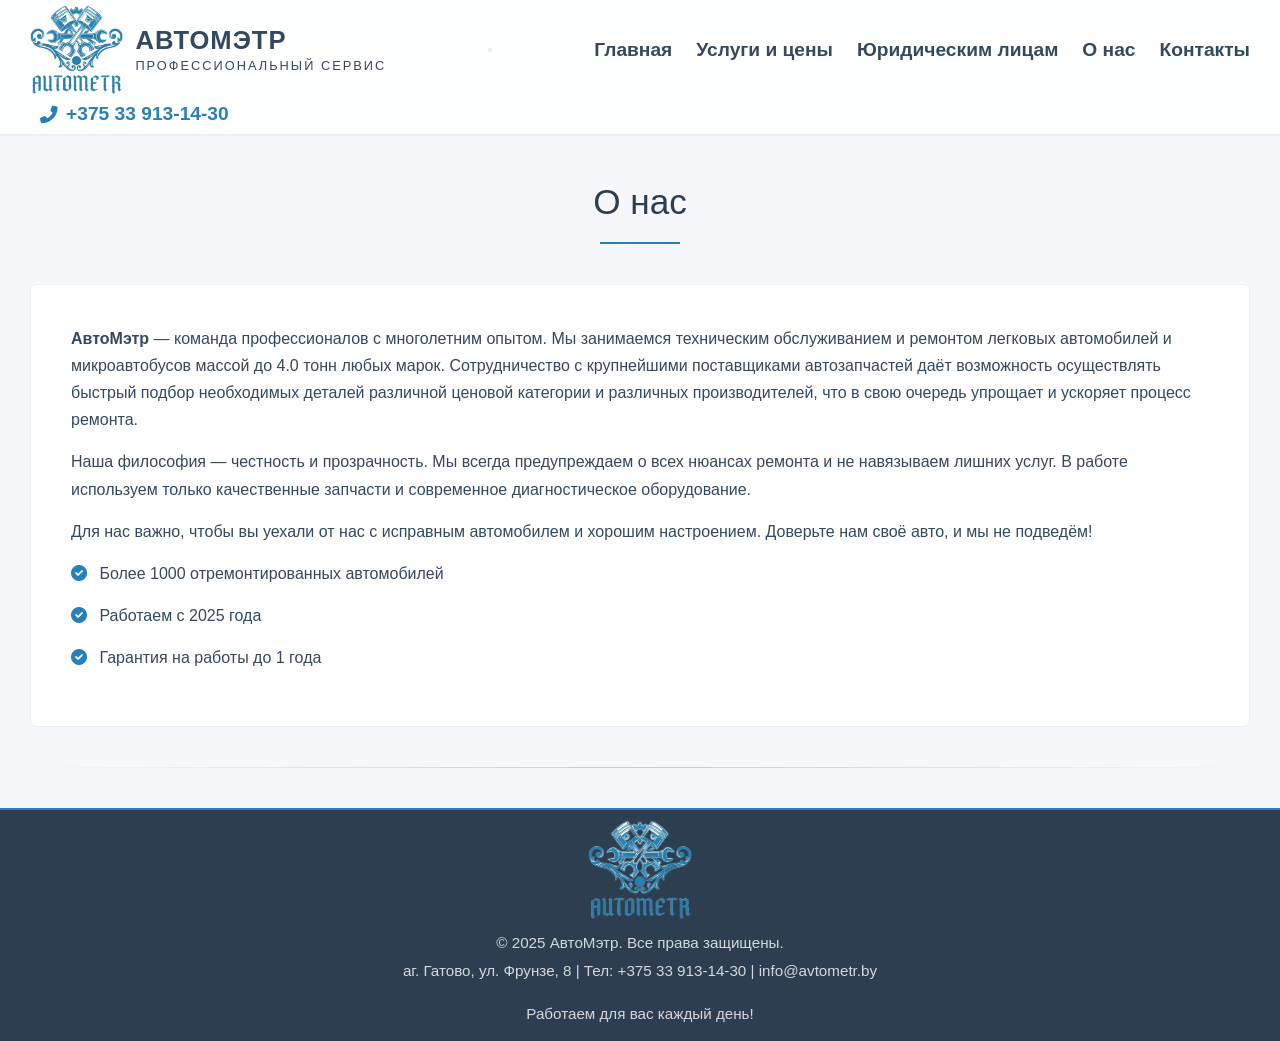
==== about.html @ b0c8fc92 "Update about.html" ====
<!DOCTYPE html>
<html lang="ru">
<head>
    <meta charset="UTF-8">
    <meta name="viewport" content="width=device-width, initial-scale=1.0">
    <title>АвтоМэтр - Автосервис в Гатово</title>
    <link rel="stylesheet" href="https://cdnjs.cloudflare.com/ajax/libs/font-awesome/6.0.0-beta3/css/all.min.css">
    <link rel="stylesheet" href="css/styles.css">
</head>
<body>
    
   <header>
    <div class="container">
        <div class="logo">
            <a href="index.html" class="logo-link"> 
                <img src="images/Logo.png" alt="Автокартель" class="logo-img">
            </a>
            <div class="logo-text">
                <div class="logo-main">АВТОМЭТР</div>
                <div class="logo-sub">ПРОФЕССИОНАЛЬНЫЙ СЕРВИС</div>
            </div>
        </div>

        <button class="burger-menu" aria-label="Открыть меню">
            <span></span>
            <span></span>
            <span></span>
        </button>

        <nav id="main-nav">
            <ul>
                <li><a href="index.html">Главная</a></li>      
                <li><a href="services.html">Услуги и цены</a></li> 
                <li><a href="legal_entities.html">Юридическим лицам</a></li>      
                <li><a href="about.html">О нас</a></li>         
                <li><a href="contact.html">Контакты</a></li>    
            </ul>
        </nav>

        <div class="header-phone">
            <a href="tel:+375339131430">
                <i class="fas fa-phone-alt"></i> +375 33 913-14-30
            </a>
        </div>

    </div>
</header>

    <section id="about">
        <div class="container">
            <h2 class="section-title">О нас</h2>
            <div class="about-section">
                <p><strong>АвтоМэтр</strong> — команда профессионалов с многолетним опытом. Мы занимаемся техническим обслуживанием и ремонтом легковых автомобилей и микроавтобусов массой до 4.0 тонн любых марок. Сотрудничество с крупнейшими поставщиками автозапчастей даёт возможность осуществлять быстрый подбор необходимых деталей различной ценовой категории и  различных производителей, что в свою очередь упрощает и ускоряет процесс ремонта.
                <p>Наша философия — честность и прозрачность. Мы всегда предупреждаем о всех нюансах ремонта и не навязываем лишних услуг. В работе используем только качественные запчасти и современное диагностическое оборудование.</p>
                <p>Для нас важно, чтобы вы уехали от нас с исправным автомобилем и хорошим настроением. Доверьте нам своё авто, и мы не подведём!</p>
                <p><i class="fas fa-check-circle"></i> Более 1000 отремонтированных автомобилей</p>
                <p><i class="fas fa-check-circle"></i> Работаем с 2025 года</p>
                <p><i class="fas fa-check-circle"></i> Гарантия на работы до 1 года</p>
            </div>
        </div>
    </section>

    <div class="container"><div class="section-divider"></div></div>

     <footer>
        <div class="container">
            <img src="images/Logo.png" alt="АвтоМэтр" class="footer-logo">
            <p>&copy; 2025 АвтоМэтр. Все права защищены.</p>
            <p>аг. Гатово, ул. Фрунзе, 8 | Тел: +375 33 913-14-30 |  info@avtometr.by</p>
            <p style="margin-top: 20px;">Работаем для вас каждый день!</p>
        </div>
    </footer>

<script src="js/scroll.js"></script>
</body>
</html>
---- css/styles.css ----
/* Общие сбросы и строгая типографика */
* {
    margin: 0;
    padding: 0;
    box-sizing: border-box;
    font-family: 'Segoe UI', Roboto, Helvetica, Arial, sans-serif;
}

body {
    background-color: #f5f7fa;
    color: #2c3e50;
    line-height: 1.5;
}

.container {
    max-width: 1400px;
    margin: 0 auto;
    padding: 0 30px;
}

/* Разделители секций */
.section-divider {
    width: 100%;
    height: 1px;
    background: linear-gradient(90deg, transparent, #ccc, transparent);
    margin: 40px 0;
}

/* Логотип в шапке — общий контейнер */
.logo {
    display: flex;
    align-items: center;
    gap: 12px;
}

.logo-link {
    flex-shrink: 0;
}

.logo-img {
    height: 90px;
    width: auto;
    display: block;
    transition: none;
}

.logo-text {
    display: flex;
    flex-direction: column;
    white-space: nowrap;
}

.logo-main {
    font-size: 1.6rem;
    font-weight: 700;
    letter-spacing: 1px;
    color: #34495e;
    line-height: 1.2;
}

.logo-sub {
    font-size: 0.8rem;
    font-weight: 400;
    letter-spacing: 2px;
    color: #34495e;
    text-transform: uppercase;
}

/* Логотип в подвале */
.footer-logo {
    height: 100px;
    width: auto;
    margin-bottom: 0px;
    opacity: 1;
    transition: opacity 0.2s;
}

.footer-logo:hover {
    opacity: 1;
}

/* Шапка */
header {
    background: rgba(255, 255, 255, 0.9);
    border-bottom: 2px solid #ecf0f1;
    padding: 5px 0;
    position: sticky;
    transition: none;        
    min-height: 80px;          
    top: 0;
    z-index: 100;
    box-sizing: border-box;
    backdrop-filter: blur(5px);
}

header .container {
    display: flex;
    justify-content: space-between;
    align-items: center;
    flex-wrap: wrap;
    gap: 5px;
}

nav ul {
    display: flex;
    flex-wrap: wrap;
    list-style: none;
    gap: 24px;
}

nav a {
    text-decoration: none;
    color: #34495e;
    font-weight: 600;
    font-size: 1.2rem;
    transition: color 0.2s;
    padding-bottom: 4px;
    border-bottom: 2px solid transparent;
}

nav a:hover {
    color: #2980b9;
    border-bottom-color: #2980b9;
}

.header-phone {
    margin-left: 10px;          
    white-space: nowrap;        
}

.header-phone a {
    text-decoration: none;
    color: #2980b9;
    font-weight: 600;
    font-size: 1.2rem;
    display: flex;
    align-items: center;
    gap: 8px;                  
    transition: color 0.2s;
}

.header-phone a:hover {
    color: #2980b9;            
}

.header-phone i {
    color: #2980b9;             
    font-size: 1.1rem;
}

/* Главный баннер */
.hero {
    background: linear-gradient(rgba(44, 62, 80, 0.9), rgba(44, 62, 80, 0.9)), url('https://images.unsplash.com/photo-1530046339160-ce3e530f7d2f?ixlib=rb-4.0.3&auto=format&fit=crop&w=1200&q=80') center/cover no-repeat;
    color: white;
    text-align: center;
    padding: 60px 20px;
    margin-bottom: 30px;
}

.hero h1 {
    font-size: 2.5rem;
    margin-bottom: 15px;
    font-weight: 500;
}

.hero p {
    font-size: 1.1rem;
    margin-bottom: 10px;
    opacity: 0.9;
    max-width: 1100px;      
    margin-left: auto;
    margin-right: auto;
    text-align: justify;  
}

.btn {
    display: inline-block;
    background: #2980b9;
    color: white;
    padding: 12px 36px;
    text-decoration: none;
    border-radius: 4px;
    font-weight: 600;
    border: none;
    cursor: pointer;
    transition: background 0.2s;
    box-shadow: 0 2px 5px rgba(0,0,0,0.1);
}

.btn:hover {
    background: #1f618d;
}

/* Заголовки секций */
.section-title {
    text-align: center;
    font-size: 2.2rem;
    margin: 40px 0 30px;
    color: #2c3e50;
    font-weight: 400;
    position: relative;
    padding-bottom: 15px;
}

.section-title::after {
    content: '';
    position: absolute;
    bottom: 0;
    left: 50%;
    transform: translateX(-50%);
    width: 80px;
    height: 2px;
    background: #2980b9;
}

/* Сетка услуг и преимуществ */
.services {
    display: grid;
    grid-template-columns: repeat(auto-fit, minmax(260px, 1fr));
    gap: 30px;
    margin: 50px 0;
}

.service-item {
    background: white;
    padding: 25px 20px;
    border: 1px solid #dedede;
    border-radius: 6px;
    text-align: center;
    transition: box-shadow 0.2s;
    display: flex;
    flex-direction: column;
    height: 100%;
}

.service-item i {
    font-size: 3.0rem;
    color: #2980b9;
    margin-bottom: 10px;
}

.service-item h3 {
    margin-bottom: 0px;
    color: #2c3e50;
    font-size: 1.0rem;
    font-weight: 600;
}

.service-item p {
    color: #7f8c8d;
    font-size: 0.95rem;
    margin-top: auto;
    text-align: center;
    margin: 0;
}

.price {
    font-size: 1.8rem;
    font-weight: 700;
    color: #2980b9;
    margin-top: auto;
    text-align: center;
}

.service-img {
    width: 100%;
    height: 160px;
    object-fit: cover;
    border-radius: 2px;
    margin-bottom: 10px;
    border: 1px solid #ecf0f1;
}

/* Отзывы */
.review-img {
    width: 100%;
    height: auto;
    max-height: 300px;
    object-fit: cover;
    border-radius: 4px;
    border: 1px solid #ecf0f1;
    margin-bottom: 15px;
    display: block;
}
.reviews-grid {
    display: grid;
    grid-template-columns: repeat(auto-fit, minmax(280px, 1fr));
    gap: 30px;
    margin: 40px 0;
}

.review-item {
    background: white;
    padding: 25px;
    border: 1px solid #ecf0f1;
    border-radius: 6px;
    position: relative;
}

.review-item p {
    color: #34495e;
    margin-bottom: 20px;
    font-style: italic;
}


/* О нас */
.about-section {
    background: white;
    border: 1px solid #ecf0f1;
    padding: 40px;
    border-radius: 6px;
    margin: 40px 0;
    line-height: 1.7;
}

.about-section p {
    margin-bottom: 15px;
    color: #34495e;
}

.about-section i {
    color: #2980b9;
    width: 24px;
}
/* Стили для страницы "Юридическим лицам" */
.legal-section {
    background: white;
    border: 1px solid #ecf0f1;
    padding: 40px;
    border-radius: 6px;
    margin: 40px 0;
    line-height: 1.7;
    color: #34495e;
}

.legal-section p,
.legal-section ul {
    margin-bottom: 1.2em;
}

.legal-section ul {
    padding-left: 25px;  
    margin-top: 0.3em;
}

.legal-section li {
    margin-bottom: 0.4em;
}

.legal-section p:last-child,
.legal-section ul:last-child {
    margin-bottom: 0;
}

.legal-section ul {
    list-style-type: none; 
}

.legal-section li {
    position: relative;
    padding-left: 25px; 
}

.legal-section li::before {
    content: "✔"; 
    color: #2980b9;
    font-weight: bold;
    position: absolute;
    left: 0;
}
/* Карта */
#map {
    width: 100%;
    height: 400px;
    border: 1px solid #ddd;
    border-radius: 6px;
    margin: 40px 0;
}

/* Контактная информация */
.contact-info {
    background: #2c3e50;
    color: white;
    padding: 20px;
    border-radius: 6px;
    text-align: center;
    margin: 20px 0;
}

.contact-info p {
    font-size: 1.1rem;
    margin: 12px 0;
}

.contact-info i {
    margin-right: 10px;
    color: #3498db;
}

.contact-info a {
    color: white;
    text-decoration: none;
    border-bottom: 1px dotted #3498db;
}

.contact-info a:hover {
    color: #3498db;
}
/* Сетка контактов */
.contact-grid {
    display: grid;
    grid-template-columns: repeat(auto-fit, minmax(240px, 1fr));
    gap: 30px;
    margin: 40px 0;
}

/* Карточка контакта */
.contact-item {
    background: white;
    border: 1px solid #ecf0f1;
    border-radius: 8px;
    padding: 25px 20px;
    text-align: center;
    transition: transform 0.2s, box-shadow 0.2s;
}

.contact-item:hover {
    transform: translateY(-5px);
    box-shadow: 0 10px 25px rgba(0,0,0,0.1);
}

/* Иконка */
.contact-item i {
    font-size: 2.5rem;
    color: #2980b9;
    margin-bottom: 15px;
}

/* Заголовок */
.contact-item h3 {
    font-size: 1.2rem;
    font-weight: 600;
    color: #2c3e50;
    margin-bottom: 10px;
}

/* Текст и ссылки */
.contact-item p {
    color: #34495e;
    line-height: 1.6;
    font-size: 1rem;
}

.contact-item a {
    color: #2980b9;
    text-decoration: none;
    font-weight: 500;
}

.contact-item a:hover {
    text-decoration: underline;
}

/* Форма записи */
.appointment-form {
    background: white;
    border: 1px solid #ecf0f1;
    padding: 20px;
    border-radius: 6px;
    max-width: 600px;
    margin: 20px auto;
}

.appointment-form h2 {
    text-align: center;
    margin-bottom: 30px;
    color: #2c3e50;
    font-weight: 400;
}

.form-group {
    margin-bottom: 20px;
}

.form-group input,
.form-group select,
.form-group textarea {
    width: 100%;
    padding: 12px;
    border: 1px solid #bdc3c7;
    border-radius: 4px;
    font-size: 1rem;
    transition: border-color 0.2s;
    background: #f9f9f9;
}

.form-group input:focus,
.form-group select:focus,
.form-group textarea:focus {
    outline: none;
    border-color: #2980b9;
    background: white;
}

footer {
    background: #2c3e50;
    color: white;
    text-align: center;
    padding: 10px 0;
    margin-top: 40px;
    border-top: 2px solid #2980b9;
}

footer p {
    opacity: 0.8;
    font-size: 0.95rem;
    margin: 5px 0;
}

/* ========== МОБИЛЬНАЯ АДАПТАЦИЯ ========== */

/* Планшеты и маленькие ноутбуки (до 768px) */
@media (max-width: 768px) {
    .container {
        padding: 0 20px;
    }

    nav ul {
        justify-content: center;
        gap: 15px;
        flex-wrap: wrap;
    }

    nav a {
        font-size: 1rem;
        padding-bottom: 2px;
    }

    .header-phone {
        margin-left: 0;
    }

    .header-phone a {
        font-size: 1rem;
        justify-content: center;
    }

    .hero {
        padding: 40px 15px;
    }

    .hero h1 {
        font-size: 2rem;
    }

    .hero p {
        font-size: 1rem;
        text-align: left;
        padding: 0 5px;
    }

    .btn {
        padding: 10px 24px;
        font-size: 0.9rem;
    }

    .section-title {
        font-size: 1.8rem;
        margin: 30px 0 25px;
    }

    .section-divider {
        margin: 30px 0;
    }

    .services,
    .reviews-grid,
    .contact-grid {
        grid-template-columns: 1fr 1fr;
        gap: 20px;
    }

    .service-item {
        padding: 20px 15px;
    }

    .service-img {
        height: 140px;
    }

    .price {
        font-size: 1.5rem;
    }

    .about-section,
    .legal-section {
        padding: 25px 20px;
        margin: 30px 0;
    }

    .contact-item {
        padding: 20px 15px;
    }

    .contact-item i {
        font-size: 2rem;
    }

    .appointment-form {
        padding: 20px 15px;
        max-width: 100%;
        margin: 20px auto;
    }

    .appointment-form h2 {
        font-size: 1.6rem;
        margin-bottom: 20px;
    }

    .form-group input,
    .form-group select,
    .form-group textarea {
        padding: 10px;
    }

    #map {
        height: 240px;
        margin: 0px;
    }

    footer {
        padding: 10px 0;
        margin: 0px;
    }

    footer p {
        font-size: 0.85rem;
    }

    .footer-logo {
        height: 70px;
    } 
    
    header .container {
        flex-direction: column;
        text-align: center;
        gap: 5px;
    }
}

/* Смартфоны (до 480px) */
@media (max-width: 480px) {
    .container {
        padding: 0 15px;
    }

    .hero h1 {
        font-size: 1.6rem;
    }

    .hero p {
        font-size: 0.9rem;
    }
    
    .section-title {
        font-size: 1.5rem;
        margin: 5px 0 5px;
    }

    .section-title::after {
        width: 60px;
    }

    nav ul {
        justify-content: center;
        gap: 10px;
        flex-wrap: wrap;
    }

    .logo {
        gap: 8px;
    }
    .logo-img {
        height: 50px;           
    }
    .logo-main {
        font-size: 1.2rem;     
    }
    .logo-sub {
        font-size: 0.6rem;
    }
    header .container {
        flex-wrap: nowrap;    
        gap: 10px;
    }
    nav a {
        font-size: 0.9rem;
    }

    .header-phone a {
        font-size: 1.1rem;
    }

    .services {
         grid-template-columns: 1fr 1fr;
         margin: 20px 0 10px;
         gap: 15px;
         flex-direction: row;
         width: 100%;
    }

    .service-item {
         padding: 15px 10px;
         flex-direction: column;
         height: 100%;
    }

    .service-item i {
        font-size: 1.5rem;
    }

    .service-item h3 {
        font-size: 1rem;
    }

    .service-item p,
    .review-item p {
        font-size: 0.9rem;
    }

    .price {
        font-size: 1.3rem;
    }

    .about-section,
    .legal-section {
        padding: 20px 15px;
        font-size: 0.95rem;
    }

    .contact-item {
        padding: 15px;
    }

    .contact-item h3 {
        font-size: 1rem;
    }

    .contact-item p {
        font-size: 0.9rem;
    }

    .btn {
        padding: 8px 20px;
        font-size: 0.85rem;
    }

    .footer-logo {
        height: 60px;
    }

    .reviews-grid {
        grid-template-columns: 1fr 1fr;
        gap: 10px;
        margin: 15px 0;
        padding: 1px;
    }

    .review-item {
        padding: 0px;
        margin: 0px;
    }
    
    .review-img {
        padding: 0px;
        margin: 0px ;
    }

    


}
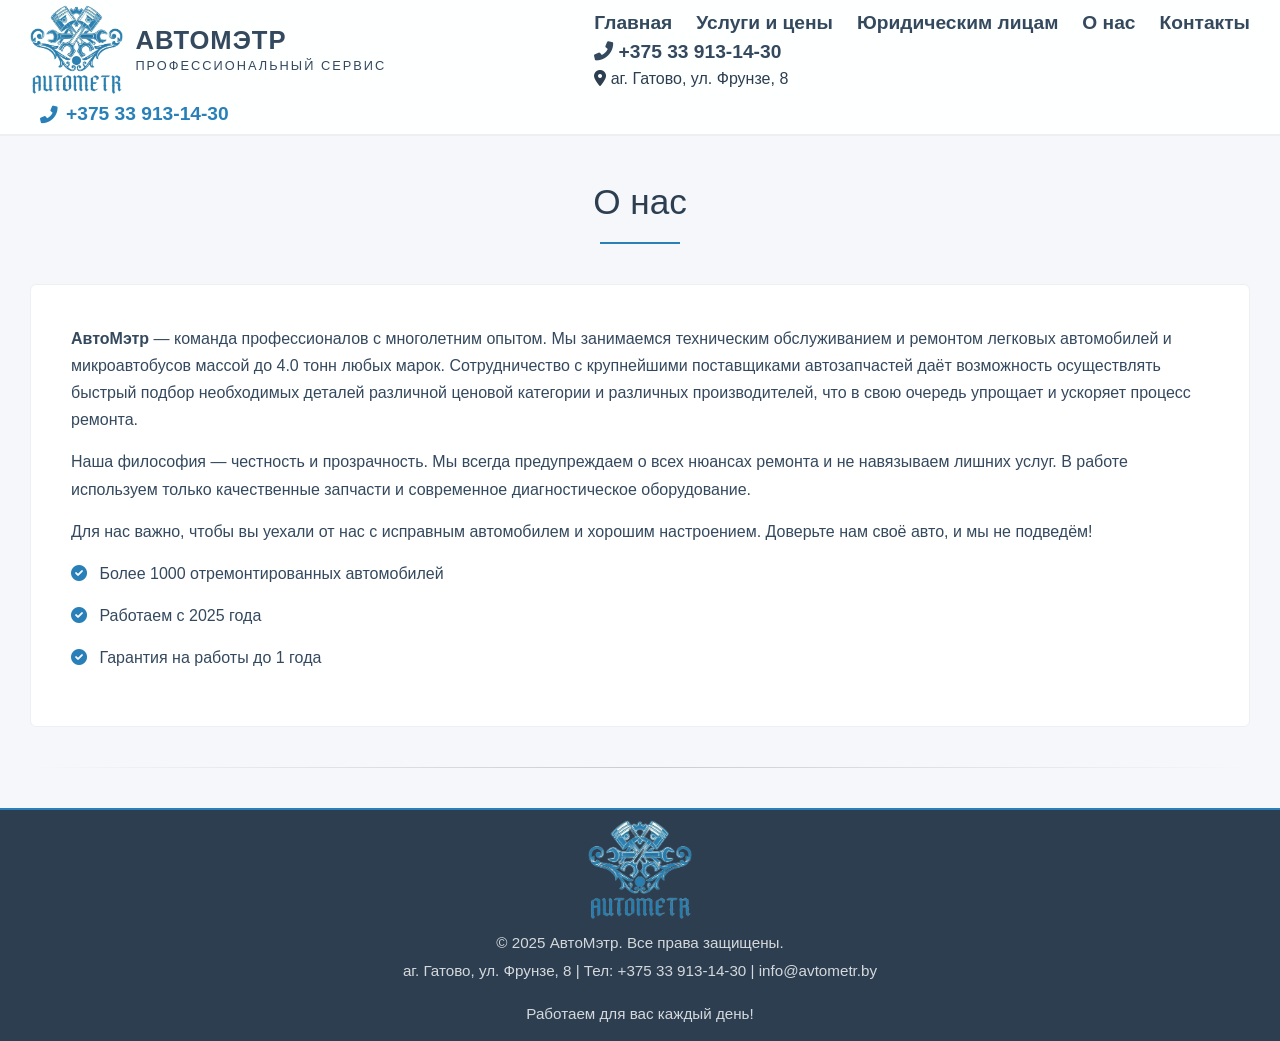
==== commit e790bfe4: "Update about.html" ====
--- a/about.html
+++ b/about.html
@@ -35,6 +35,15 @@
                 <li><a href="about.html">О нас</a></li>         
                 <li><a href="contact.html">Контакты</a></li>    
             </ul>
+            <!-- Контакты, показываемые только в бургер-меню на мобильных -->
+            <div class="mobile-contacts">
+                <a href="tel:+375339131430" class="mobile-phone">
+                    <i class="fas fa-phone-alt"></i> +375 33 913-14-30
+                </a>
+                <div class="mobile-address">
+                    <i class="fas fa-map-marker-alt"></i> аг. Гатово, ул. Фрунзе, 8
+                </div>
+            </div>
         </nav>
 
         <div class="header-phone">
@@ -72,5 +81,6 @@
     </footer>
 
 <script src="js/scroll.js"></script>
+    <script src="js/main.js"></script>
 </body>
 </html>
--- a/css/styles.css
+++ b/css/styles.css
@@ -148,6 +148,41 @@
     font-size: 1.1rem;
 }
 
+.burger-menu {
+    display: none;
+    flex-direction: column;
+    justify-content: center;
+    align-items: center;
+    width: 40px;
+    height: 40px;
+    background: transparent;
+    border: none;
+    cursor: pointer;
+    padding: 5px;
+    z-index: 110;
+}
+
+.burger-menu span {
+    display: block;
+    width: 25px;
+    height: 3px;
+    margin: 3px 0;
+    background: #34495e;
+    border-radius: 2px;
+    transition: 0.3s;
+}
+
+/* Анимация бургера в крестик при открытии */
+.burger-menu.active span:nth-child(1) {
+    transform: rotate(45deg) translate(5px, 5px);
+}
+.burger-menu.active span:nth-child(2) {
+    opacity: 0;
+}
+.burger-menu.active span:nth-child(3) {
+    transform: rotate(-45deg) translate(7px, -7px);
+}
+
 /* Главный баннер */
 .hero {
     background: linear-gradient(rgba(44, 62, 80, 0.9), rgba(44, 62, 80, 0.9)), url('https://images.unsplash.com/photo-1530046339160-ce3e530f7d2f?ixlib=rb-4.0.3&auto=format&fit=crop&w=1200&q=80') center/cover no-repeat;
@@ -545,6 +580,48 @@
         font-size: 1rem;
         justify-content: center;
     }
+    .burger-menu {
+        display: flex;  
+        order: 1;
+    }
+     /* Скрываем обычную навигацию */
+    nav#main-nav {
+        display: none;
+        position: absolute;
+        top: 80px;                        
+        left: 0;
+        width: 100%;
+        background: rgba(255, 255, 255, 0.98);
+        box-shadow: 0 4px 10px rgba(0,0,0,0.1);
+        padding: 20px 0;
+    }
+
+    nav#main-nav.active {
+        display: block;
+    }
+
+    nav#main-nav ul {
+        flex-direction: column;
+        align-items: center;
+        gap: 15px;
+    }
+
+    nav#main-nav ul li {
+        width: 100%;
+        text-align: center;
+    }
+
+    nav#main-nav ul li a {
+        display: block;
+        padding: 12px 0;
+        font-size: 1.2rem;
+        border-bottom: none;
+    }
+
+    /* Опционально: переместить телефон в меню или оставить в шапке */
+    .header-phone {
+        display: none;              /* или оставить, но скрыть в меню */
+    }
 
     .hero {
         padding: 40px 15px;
@@ -643,16 +720,16 @@
     } 
     
     header .container {
-        flex-direction: column;
-        text-align: center;
-        gap: 5px;
+        justify-content: space-between;   
+        flex-wrap: nowrap;
+        padding: 0 10px;
     }
 }
 
 /* Смартфоны (до 480px) */
 @media (max-width: 480px) {
     .container {
-        padding: 0 15px;
+        padding: 0 10px;
     }
 
     .hero h1 {
@@ -692,14 +769,17 @@
     }
     header .container {
         flex-wrap: nowrap;    
-        gap: 10px;
+        gap: 5px;
     }
     nav a {
-        font-size: 0.9rem;
+        font-size: 0.8rem;
     }
 
     .header-phone a {
-        font-size: 1.1rem;
+        font-size: 1rem;
+    }
+    .header-phone i {
+        font-size: 1rem;
     }
 
     .services {
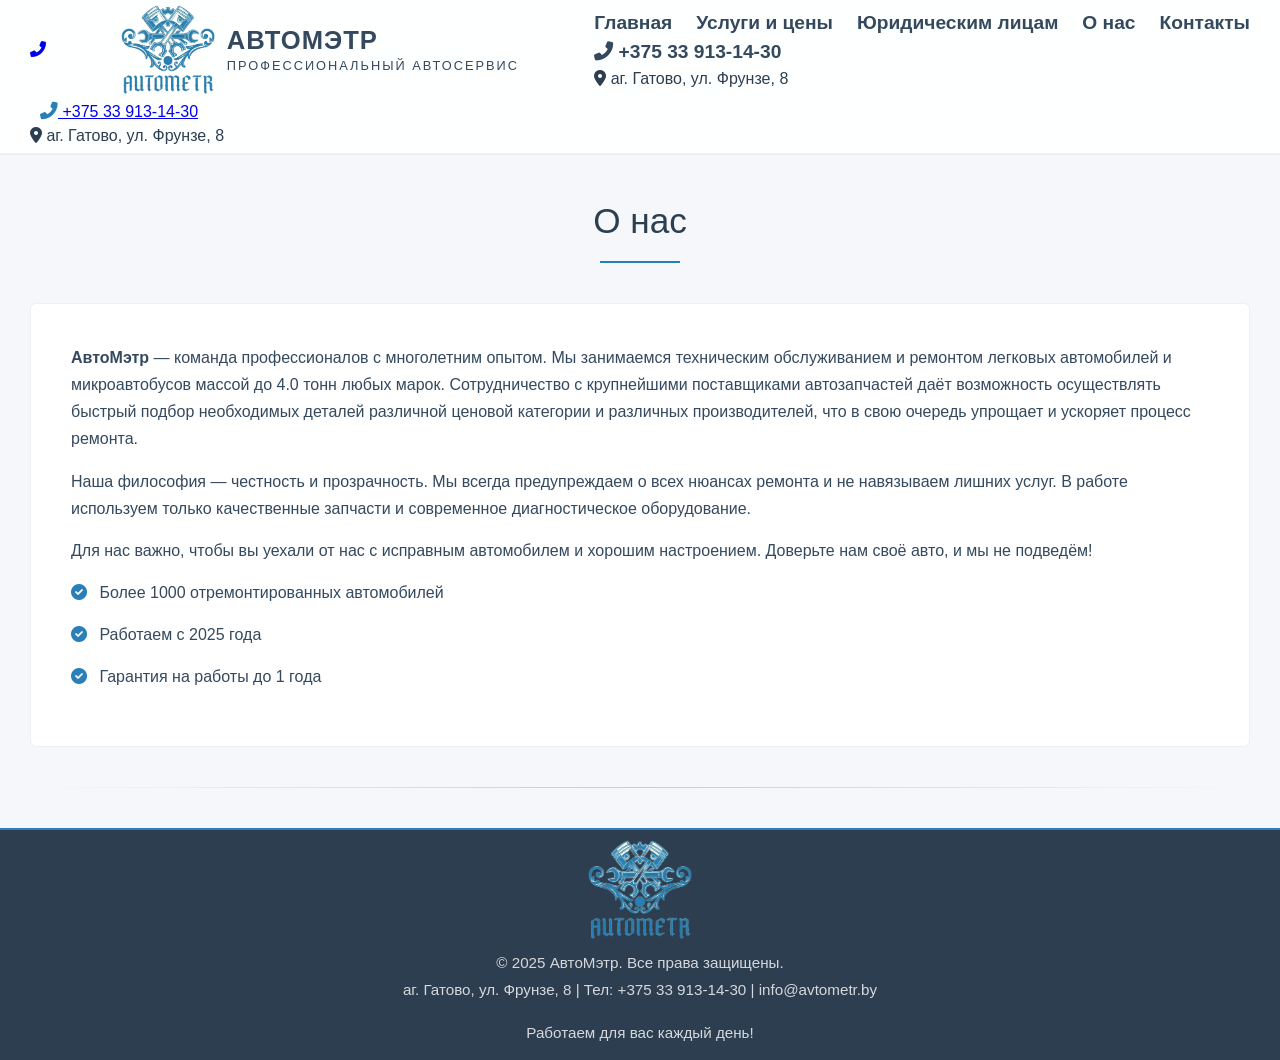
==== commit cacf5726: "Update about.html" ====
--- a/about.html
+++ b/about.html
@@ -9,33 +9,40 @@
 </head>
 <body>
     
-   <header>
+  <header>
     <div class="container">
+        <!-- Иконка телефона для мобильных (скрыта на десктопе) -->
+        <a href="tel:+375339131430" class="mobile-phone-icon" aria-label="Позвонить">
+            <i class="fas fa-phone-alt"></i>
+        </a>
+
+        <!-- Логотип -->
         <div class="logo">
-            <a href="index.html" class="logo-link"> 
-                <img src="images/Logo.png" alt="Автокартель" class="logo-img">
+            <a href="index.html" class="logo-link">
+                <img src="images/Logo.png" alt="АвтоМэтр" class="logo-img">
             </a>
             <div class="logo-text">
                 <div class="logo-main">АВТОМЭТР</div>
-                <div class="logo-sub">ПРОФЕССИОНАЛЬНЫЙ СЕРВИС</div>
+                <div class="logo-sub">ПРОФЕССИОНАЛЬНЫЙ АВТОСЕРВИС</div>
             </div>
         </div>
 
+        <!-- Кнопка бургер-меню (видна только на мобильных) -->
         <button class="burger-menu" aria-label="Открыть меню">
             <span></span>
             <span></span>
             <span></span>
         </button>
 
+        <!-- Навигация и контакты для мобильных внутри бургера -->
         <nav id="main-nav">
             <ul>
-                <li><a href="index.html">Главная</a></li>      
-                <li><a href="services.html">Услуги и цены</a></li> 
-                <li><a href="legal_entities.html">Юридическим лицам</a></li>      
-                <li><a href="about.html">О нас</a></li>         
-                <li><a href="contact.html">Контакты</a></li>    
+                <li><a href="index.html">Главная</a></li>
+                <li><a href="services.html">Услуги и цены</a></li>
+                <li><a href="legal_entities.html">Юридическим лицам</a></li>
+                <li><a href="about.html">О нас</a></li>
+                <li><a href="contact.html">Контакты</a></li>
             </ul>
-            <!-- Контакты, показываемые только в бургер-меню на мобильных -->
             <div class="mobile-contacts">
                 <a href="tel:+375339131430" class="mobile-phone">
                     <i class="fas fa-phone-alt"></i> +375 33 913-14-30
@@ -46,12 +53,15 @@
             </div>
         </nav>
 
-        <div class="header-phone">
-            <a href="tel:+375339131430">
+        <!-- Контакты для десктопа (скрыты на мобильных) -->
+        <div class="header-contacts">
+            <a href="tel:+375339131430" class="header-phone">
                 <i class="fas fa-phone-alt"></i> +375 33 913-14-30
             </a>
+            <div class="header-address">
+                <i class="fas fa-map-marker-alt"></i> аг. Гатово, ул. Фрунзе, 8
+            </div>
         </div>
-
     </div>
 </header>
 
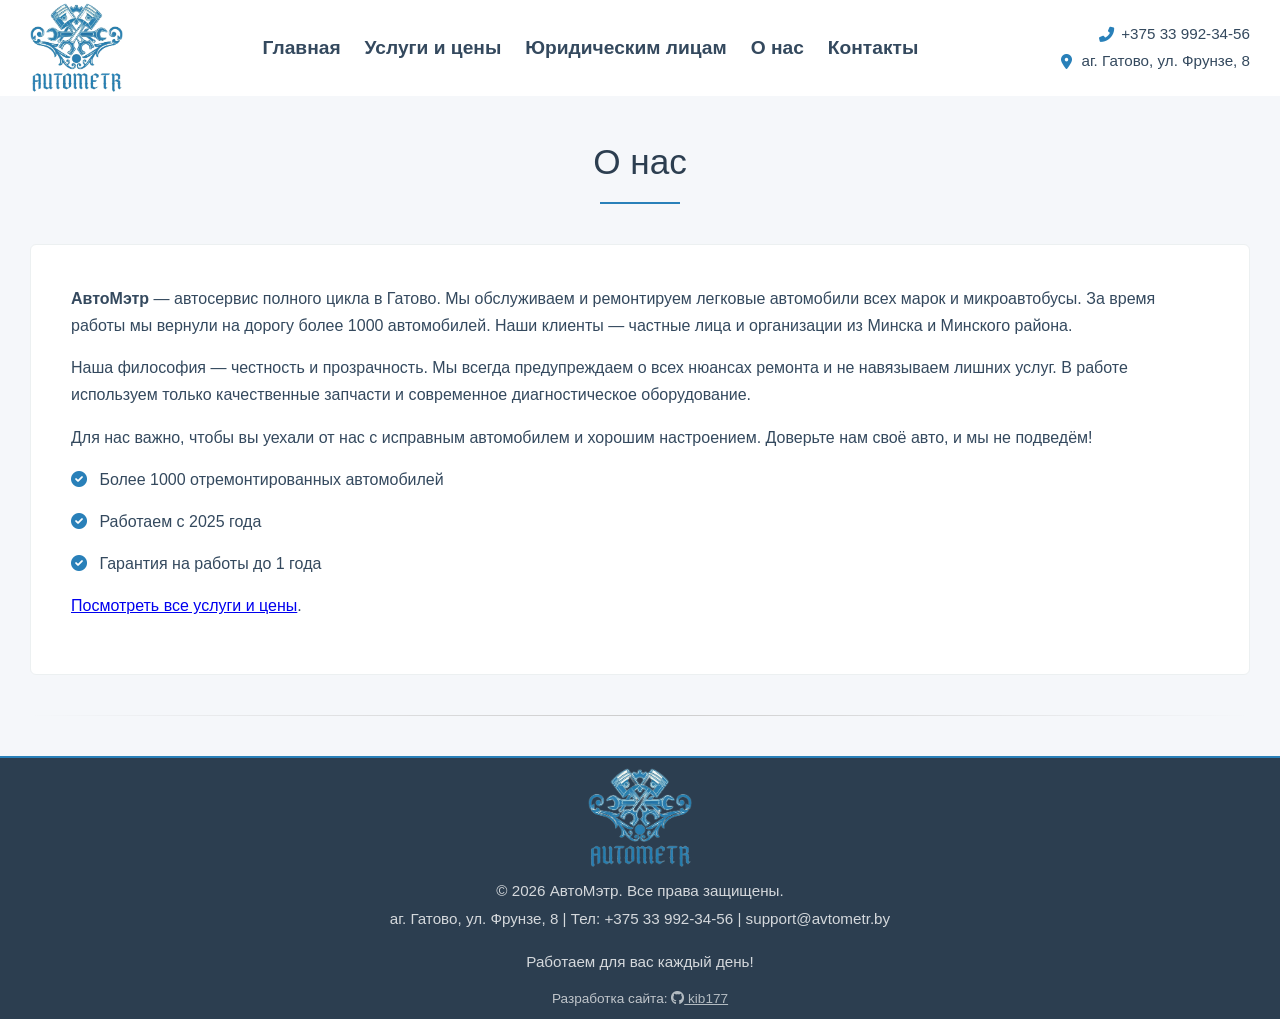
==== commit a57d4d2f: "Add files via upload" ====
--- a/about.html
+++ b/about.html
@@ -3,16 +3,43 @@
 <head>
     <meta charset="UTF-8">
     <meta name="viewport" content="width=device-width, initial-scale=1.0">
-    <title>АвтоМэтр - Автосервис в Гатово</title>
+    <title>О нас — автосервис АвтоМэтр в Гатово: опыт, гарантии, команда</title>
+<meta name="description" content="Автосервис АвтоМэтр работает с 2025 года. Профессиональный ремонт авто, гарантия до 1 года, современное оборудование. Узнайте больше о нашем СТО в Гатово, Минске, Минском районе.">
     <link rel="stylesheet" href="https://cdnjs.cloudflare.com/ajax/libs/font-awesome/6.0.0-beta3/css/all.min.css">
     <link rel="stylesheet" href="css/styles.css">
+    <link rel="icon" type="image/png" sizes="32x32" href="/favicon-32x32.png">
+<link rel="icon" type="image/png" sizes="16x16" href="/favicon-16x16.png">
+<link rel="apple-touch-icon" sizes="180x180" href="/apple-touch-icon.png">
+<script type="application/ld+json">
+{
+  "@context": "https://schema.org",
+  "@type": "AutoRepair",
+  "name": "АвтоМэтр",
+  "url": "https://avtometr.by",
+  "logo": "https://avtometr.by/images/Logo.png",
+  "address": {
+    "@type": "PostalAddress",
+    "streetAddress": "ул. Фрунзе, 8",
+    "addressLocality": "Гатово",
+    "addressCountry": "BY"
+  },
+  "telephone": "+375339923456"
+}
+</script>
+<meta property="og:image" content="https://avtometr.by/images/og-image.jpg">
+<meta property="og:image:width" content="1200">
+<meta property="og:image:height" content="630">
+<meta property="og:title" content="Автосервис АвтоМэтр в Гатово">
+<meta property="og:description" content="Профессиональный ремонт и обслуживание авто. Гарантия, низкие цены.">
+<meta property="og:url" content="https://avtometr.by/">
+<meta property="og:type" content="website">
 </head>
 <body>
     
   <header>
     <div class="container">
         <!-- Иконка телефона для мобильных (скрыта на десктопе) -->
-        <a href="tel:+375339131430" class="mobile-phone-icon" aria-label="Позвонить">
+        <a href="tel:+375339923456" class="mobile-phone-icon" aria-label="Позвонить">
             <i class="fas fa-phone-alt"></i>
         </a>
 
@@ -21,10 +48,6 @@
             <a href="index.html" class="logo-link">
                 <img src="images/Logo.png" alt="АвтоМэтр" class="logo-img">
             </a>
-            <div class="logo-text">
-                <div class="logo-main">АВТОМЭТР</div>
-                <div class="logo-sub">ПРОФЕССИОНАЛЬНЫЙ АВТОСЕРВИС</div>
-            </div>
         </div>
 
         <!-- Кнопка бургер-меню (видна только на мобильных) -->
@@ -44,8 +67,8 @@
                 <li><a href="contact.html">Контакты</a></li>
             </ul>
             <div class="mobile-contacts">
-                <a href="tel:+375339131430" class="mobile-phone">
-                    <i class="fas fa-phone-alt"></i> +375 33 913-14-30
+                <a href="tel:+375339923456" class="mobile-phone">
+                    <i class="fas fa-phone-alt"></i> +375 33 992-34-56
                 </a>
                 <div class="mobile-address">
                     <i class="fas fa-map-marker-alt"></i> аг. Гатово, ул. Фрунзе, 8
@@ -55,8 +78,8 @@
 
         <!-- Контакты для десктопа (скрыты на мобильных) -->
         <div class="header-contacts">
-            <a href="tel:+375339131430" class="header-phone">
-                <i class="fas fa-phone-alt"></i> +375 33 913-14-30
+            <a href="tel:++375339923456" class="header-phone">
+                <i class="fas fa-phone-alt"></i> +375 33 992-34-56
             </a>
             <div class="header-address">
                 <i class="fas fa-map-marker-alt"></i> аг. Гатово, ул. Фрунзе, 8
@@ -69,12 +92,13 @@
         <div class="container">
             <h2 class="section-title">О нас</h2>
             <div class="about-section">
-                <p><strong>АвтоМэтр</strong> — команда профессионалов с многолетним опытом. Мы занимаемся техническим обслуживанием и ремонтом легковых автомобилей и микроавтобусов массой до 4.0 тонн любых марок. Сотрудничество с крупнейшими поставщиками автозапчастей даёт возможность осуществлять быстрый подбор необходимых деталей различной ценовой категории и  различных производителей, что в свою очередь упрощает и ускоряет процесс ремонта.
+                <p><strong>АвтоМэтр</strong> — автосервис полного цикла в Гатово. Мы обслуживаем и ремонтируем легковые автомобили всех марок и микроавтобусы. За время работы мы вернули на дорогу более 1000 автомобилей. Наши клиенты — частные лица и организации из Минска и Минского района.</p>
                 <p>Наша философия — честность и прозрачность. Мы всегда предупреждаем о всех нюансах ремонта и не навязываем лишних услуг. В работе используем только качественные запчасти и современное диагностическое оборудование.</p>
                 <p>Для нас важно, чтобы вы уехали от нас с исправным автомобилем и хорошим настроением. Доверьте нам своё авто, и мы не подведём!</p>
                 <p><i class="fas fa-check-circle"></i> Более 1000 отремонтированных автомобилей</p>
                 <p><i class="fas fa-check-circle"></i> Работаем с 2025 года</p>
                 <p><i class="fas fa-check-circle"></i> Гарантия на работы до 1 года</p>
+                <p><a href="services.html">Посмотреть все услуги и цены</a>.</p>
             </div>
         </div>
     </section>
@@ -84,13 +108,29 @@
      <footer>
         <div class="container">
             <img src="images/Logo.png" alt="АвтоМэтр" class="footer-logo">
-            <p>&copy; 2025 АвтоМэтр. Все права защищены.</p>
-            <p>аг. Гатово, ул. Фрунзе, 8 | Тел: +375 33 913-14-30 |  info@avtometr.by</p>
+            <p>&copy; 2026 АвтоМэтр. Все права защищены.</p>
+            <p>аг. Гатово, ул. Фрунзе, 8 | Тел: +375 33 992-34-56 |  support@avtometr.by</p>
             <p style="margin-top: 20px;">Работаем для вас каждый день!</p>
+            <div style="margin-top: 15px; font-size: 0.85rem; opacity: 0.7;">
+            Разработка сайта: 
+            <a href="https://github.com/kib177" target="_blank" rel="noopener noreferrer" style="color: #ecf0f1; text-decoration: underline;">
+                <i class="fab fa-github"></i> kib177
+            </a>
+        </div>
         </div>
     </footer>
 
-<script src="js/scroll.js"></script>
+<!-- Баннер cookie 
+<div id="cookie-banner" class="cookie-banner">
+    <div class="cookie-banner__text">
+        🍪 Мы используем cookie-файлы для работы карты и удобства. Продолжая пользоваться сайтом, вы соглашаетесь с этим.
+        <a href="/policy.html" class="cookie-banner__link">Подробнее</a>
+    </div>
+    <button id="cookie-accept" class="cookie-banner__btn">Принять</button>
+</div>-->
+    <script src="js/scroll.js"></script>
     <script src="js/main.js"></script>
+    <script src="js/cookie-banner.js"></script>
+    
 </body>
 </html>
--- a/css/styles.css
+++ b/css/styles.css
@@ -31,40 +31,13 @@
     display: flex;
     align-items: center;
     gap: 12px;
-}
-
-.logo-link {
     flex-shrink: 0;
 }
-
-.logo-img {
-    height: 90px;
-    width: auto;
-    display: block;
-    transition: none;
-}
-
-.logo-text {
-    display: flex;
-    flex-direction: column;
-    white-space: nowrap;
-}
-
-.logo-main {
-    font-size: 1.6rem;
-    font-weight: 700;
-    letter-spacing: 1px;
-    color: #34495e;
-    line-height: 1.2;
-}
-
-.logo-sub {
-    font-size: 0.8rem;
-    font-weight: 400;
-    letter-spacing: 2px;
-    color: #34495e;
-    text-transform: uppercase;
-}
+.logo-link { line-height: 0; }
+.logo-img { height: 90px; width: auto; display: block; }
+.logo-text { display: flex; flex-direction: column; white-space: nowrap; }
+.logo-main { font-size: 1.6rem; font-weight: 700; letter-spacing: 1px; color: #34495e; line-height: 1.2; }
+.logo-sub { font-size: 0.8rem; font-weight: 400; letter-spacing: 2px; color: #34495e; text-transform: uppercase; }
 
 /* Логотип в подвале */
 .footer-logo {
@@ -81,24 +54,23 @@
 
 /* Шапка */
 header {
-    background: rgba(255, 255, 255, 0.9);
-    border-bottom: 2px solid #ecf0f1;
-    padding: 5px 0;
     position: sticky;
-    transition: none;        
-    min-height: 80px;          
     top: 0;
     z-index: 100;
+    background: rgba(255, 255, 255, 0.95);
+    min-height: 80px;
+    padding: 3px 0;
     box-sizing: border-box;
-    backdrop-filter: blur(5px);
+    transition: none;
 }
 
 header .container {
     display: flex;
     justify-content: space-between;
     align-items: center;
-    flex-wrap: wrap;
-    gap: 5px;
+    flex-wrap: nowrap;
+    gap: 20px;
+    position: relative;
 }
 
 nav ul {
@@ -107,7 +79,6 @@
     list-style: none;
     gap: 24px;
 }
-
 nav a {
     text-decoration: none;
     color: #34495e;
@@ -117,35 +88,35 @@
     padding-bottom: 4px;
     border-bottom: 2px solid transparent;
 }
-
 nav a:hover {
     color: #2980b9;
     border-bottom-color: #2980b9;
 }
 
-.header-phone {
-    margin-left: 10px;          
-    white-space: nowrap;        
-}
-
-.header-phone a {
+.header-contacts {
+    display: flex;
+    flex-direction: column;
+    align-items: flex-end;
+    gap: 4px;
+    flex-shrink: 0;
+}
+.header-phone, .header-address {
     text-decoration: none;
-    color: #2980b9;
-    font-weight: 600;
-    font-size: 1.2rem;
+    color: #34495e;
+    font-size: 0.95rem;
     display: flex;
     align-items: center;
-    gap: 8px;                  
-    transition: color 0.2s;
-}
-
-.header-phone a:hover {
-    color: #2980b9;            
-}
-
-.header-phone i {
-    color: #2980b9;             
-    font-size: 1.1rem;
+    gap: 6px;
+    white-space: nowrap;
+}
+.header-phone i, .header-address i { color: #2980b9; width: 18px; text-align: center; }
+.header-phone:hover { color: #2980b9; }
+
+.mobile-phone-icon {
+    display: none;
+    font-size: 1.5rem;
+    color: #2980b9;
+    line-height: 0;
 }
 
 .burger-menu {
@@ -161,7 +132,6 @@
     padding: 5px;
     z-index: 110;
 }
-
 .burger-menu span {
     display: block;
     width: 25px;
@@ -171,18 +141,14 @@
     border-radius: 2px;
     transition: 0.3s;
 }
-
-/* Анимация бургера в крестик при открытии */
-.burger-menu.active span:nth-child(1) {
-    transform: rotate(45deg) translate(5px, 5px);
-}
-.burger-menu.active span:nth-child(2) {
-    opacity: 0;
-}
-.burger-menu.active span:nth-child(3) {
-    transform: rotate(-45deg) translate(7px, -7px);
-}
-
+.burger-menu.active span:nth-child(1) { transform: rotate(45deg) translate(5px, 5px); }
+.burger-menu.active span:nth-child(2) { opacity: 0; }
+.burger-menu.active span:nth-child(3) { transform: rotate(-45deg) translate(7px, -7px); }
+
+/* ---------- Мобильные контакты внутри бургера (скрыты по умолчанию) ---------- */
+.mobile-contacts {
+    display: none;
+}
 /* Главный баннер */
 .hero {
     background: linear-gradient(rgba(44, 62, 80, 0.9), rgba(44, 62, 80, 0.9)), url('https://images.unsplash.com/photo-1530046339160-ce3e530f7d2f?ixlib=rb-4.0.3&auto=format&fit=crop&w=1200&q=80') center/cover no-repeat;
@@ -561,6 +527,118 @@
         padding: 0 20px;
     }
 
+    header .container {
+        justify-content: center;   
+        min-height: 70px;
+    }
+
+    .header-contacts {
+        display: none;
+    }
+    
+    .mobile-phone-icon {
+        display: block;
+        position: absolute;
+        left: 20px;
+        top: 50%;
+        transform: translateY(-50%);
+        z-index: 120;
+    }
+
+    /* Логотип – без выхода за края */
+    .logo {
+        display: flex;
+        align-items: center;
+        gap: 8px;   
+        max-width: 100%;           
+        box-sizing: border-box;
+        padding: 0 40px;           
+    }
+
+    .logo-img {
+        height: 70px;
+        flex-shrink: 0;
+    }
+
+    .logo-main {
+        font-size: 1.2rem;
+    }
+
+    .logo-sub {
+        font-size: 0.65rem;
+    }
+
+    /* Бургер – абсолютно справа, не мешает */
+    .burger-menu {
+        display: flex;
+        position: absolute;
+        right: 20px;
+        top: 50%;
+        transform: translateY(-50%);
+    }
+
+
+    /* Телефон – под логотипом, по центру */
+    .header-phone {
+        width: 100%;
+        text-align: center;
+        margin: 0;
+        padding: 0 40px;           /* отступы, чтобы не прилипал к бургеру */
+        box-sizing: border-box;
+    }
+
+    .header-phone a {
+        font-size: 0.95rem;
+        justify-content: center;
+    }
+
+    /* Меню – скрыто, раскрывается под шапкой */
+    nav#main-nav {
+        display: none;
+        position: absolute;
+        top: 100%;
+        left: 0;
+        width: 100%;
+        background: rgba(255, 255, 255, 0.98);
+        box-shadow: 0 4px 10px rgba(0,0,0,0.1);
+        padding: 10px 0;
+        z-index: 105;
+    }
+    nav#main-nav.active {
+        display: block;
+    }
+    nav#main-nav ul {
+        flex-direction: column;
+        align-items: center;
+        gap: 0px;
+        margin-bottom: 5px;
+    }
+    nav#main-nav ul li a {
+        display: block;
+        padding: 10px 0;
+        font-size: 1.2rem;
+        border-bottom: none;
+    }
+     .mobile-contacts {
+        display: flex;
+        flex-direction: column;
+        align-items: center;
+        gap: 10px;
+        border-top: 1px solid #ecf0f1;
+        padding-top: 10px;
+        margin: 0 30px;
+    }
+    .mobile-phone, .mobile-address {
+        display: flex;
+        align-items: center;
+        gap: 8px;
+        font-size: 1rem;
+        color: #2c3e50;
+        text-decoration: none;
+    }
+    .mobile-phone i, .mobile-address i { color: #2980b9; width: 20px; }
+    .mobile-phone:hover { color: #2980b9; }
+   
     nav ul {
         justify-content: center;
         gap: 15px;
@@ -570,57 +648,6 @@
     nav a {
         font-size: 1rem;
         padding-bottom: 2px;
-    }
-
-    .header-phone {
-        margin-left: 0;
-    }
-
-    .header-phone a {
-        font-size: 1rem;
-        justify-content: center;
-    }
-    .burger-menu {
-        display: flex;  
-        order: 1;
-    }
-     /* Скрываем обычную навигацию */
-    nav#main-nav {
-        display: none;
-        position: absolute;
-        top: 80px;                        
-        left: 0;
-        width: 100%;
-        background: rgba(255, 255, 255, 0.98);
-        box-shadow: 0 4px 10px rgba(0,0,0,0.1);
-        padding: 20px 0;
-    }
-
-    nav#main-nav.active {
-        display: block;
-    }
-
-    nav#main-nav ul {
-        flex-direction: column;
-        align-items: center;
-        gap: 15px;
-    }
-
-    nav#main-nav ul li {
-        width: 100%;
-        text-align: center;
-    }
-
-    nav#main-nav ul li a {
-        display: block;
-        padding: 12px 0;
-        font-size: 1.2rem;
-        border-bottom: none;
-    }
-
-    /* Опционально: переместить телефон в меню или оставить в шапке */
-    .header-phone {
-        display: none;              /* или оставить, но скрыть в меню */
     }
 
     .hero {
@@ -718,12 +745,6 @@
     .footer-logo {
         height: 70px;
     } 
-    
-    header .container {
-        justify-content: space-between;   
-        flex-wrap: nowrap;
-        padding: 0 10px;
-    }
 }
 
 /* Смартфоны (до 480px) */
@@ -759,7 +780,7 @@
         gap: 8px;
     }
     .logo-img {
-        height: 50px;           
+        height: 70px;           
     }
     .logo-main {
         font-size: 1.2rem;     
@@ -801,12 +822,12 @@
     }
 
     .service-item h3 {
-        font-size: 1rem;
+        font-size: 0.9rem;
     }
 
     .service-item p,
     .review-item p {
-        font-size: 0.9rem;
+        font-size: 0.75rem;
     }
 
     .price {
